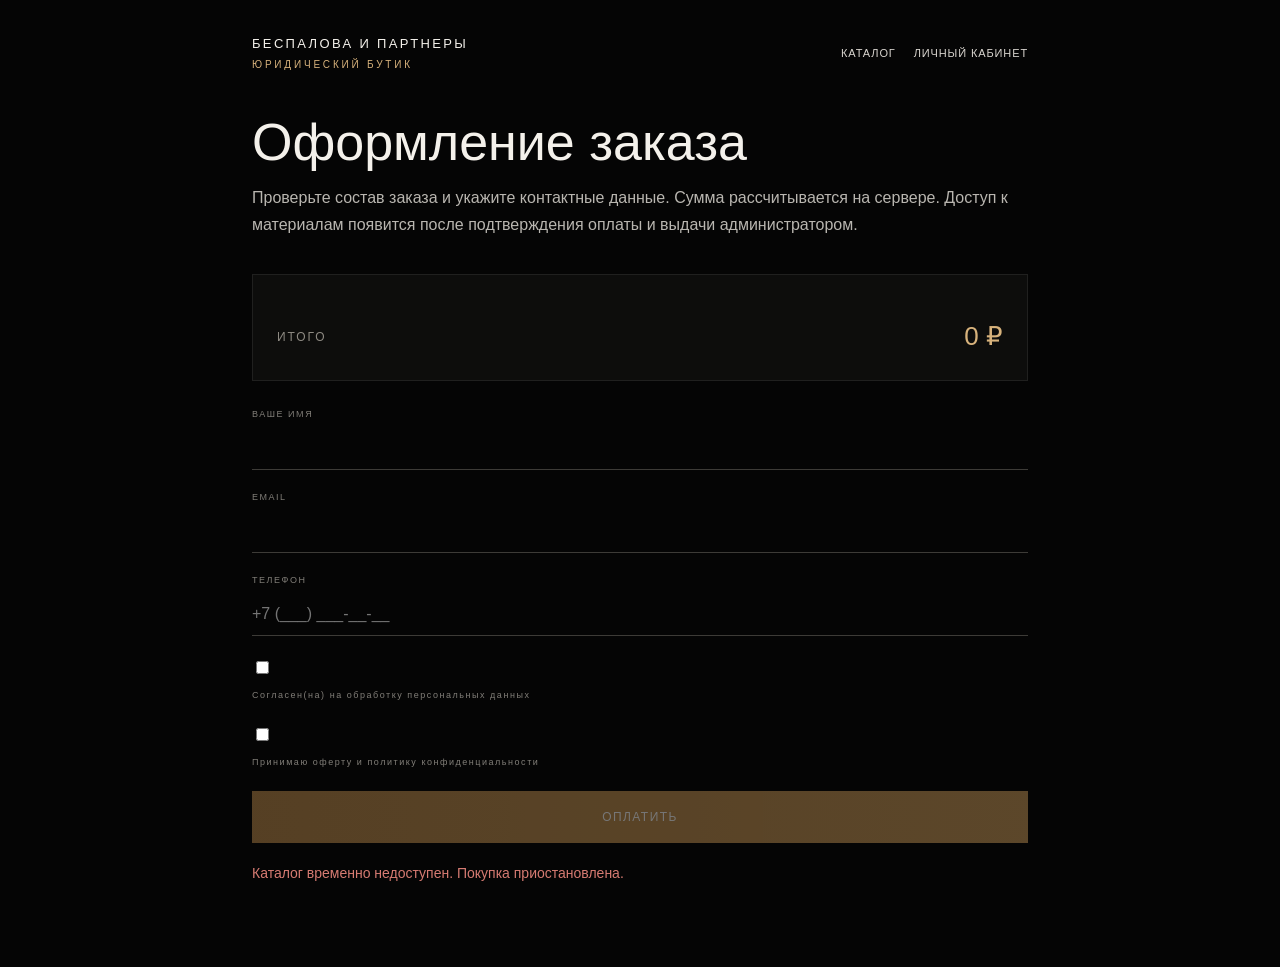
==== checkout/index.html @ 85e5733b "P7 public checkout: /checkout/ page, cart persistence, success page, no-store cache Co-authored-by: " ====
<!DOCTYPE html>
<html lang="ru">
<head>
<meta charset="utf-8"/>
<meta content="width=device-width, initial-scale=1" name="viewport"/>
<meta content="#050505" name="theme-color"/>
<meta content="Оформление заказа — Беспалова и партнеры" name="description"/>
<title>Оформление заказа — Беспалова и партнеры</title>
<style>
:root {
  --black: #050505;
  --text: #f4f1eb;
  --muted: #b9b6b0;
  --gold: #b98449;
  --gold-pale: #d7b27c;
  --line-soft: rgba(255, 255, 255, .08);
  --max: 820px;
  --ease: cubic-bezier(.22, .61, .36, 1);
}
* { box-sizing: border-box; }
html { background: var(--black); }
body {
  margin: 0;
  min-width: 320px;
  background: var(--black);
  color: var(--text);
  font-family: "Montserrat", "Segoe UI", Arial, sans-serif;
}
a { color: inherit; text-decoration: none; }
button, input { font: inherit; color: inherit; }
.wrap { width: min(100%, var(--max)); margin: 0 auto; padding: 36px 22px 80px; }
.top {
  display: flex;
  justify-content: space-between;
  gap: 16px;
  align-items: center;
  margin-bottom: 42px;
}
.brand { letter-spacing: .18em; font-size: 13px; }
.brand small { display: block; margin-top: 8px; color: var(--gold-pale); font-size: 10px; letter-spacing: .28em; }
.top-links { display: flex; gap: 18px; font-size: 11px; letter-spacing: .08em; color: #d9d5cf; }
.top-links a:hover { color: var(--gold-pale); }
h1 { margin: 0 0 12px; font-weight: 300; font-size: clamp(34px, 6vw, 52px); }
.lead { margin: 0 0 36px; color: var(--muted); line-height: 1.7; }
.panel {
  border: 1px solid var(--line-soft);
  background: #0d0d0c;
  padding: 28px 24px;
  margin-bottom: 28px;
}
.checkout-item {
  display: flex;
  justify-content: space-between;
  gap: 16px;
  padding: 16px 0;
  border-bottom: 1px solid var(--line-soft);
}
.checkout-item h3 { margin: 0; font-size: 17px; font-weight: 400; }
.checkout-item strong { color: var(--gold-pale); font-weight: 400; }
.total {
  display: flex;
  justify-content: space-between;
  align-items: center;
  margin-top: 18px;
  font-size: 12px;
  letter-spacing: .16em;
  color: #8d8982;
}
.total strong { color: var(--gold-pale); font-size: 26px; font-weight: 300; letter-spacing: 0; }
form { display: grid; gap: 22px; }
label { display: flex; flex-direction: column; gap: 8px; }
label > span { color: #817e78; font-size: 9px; letter-spacing: .17em; }
input[type="text"], input[type="email"], input[type="tel"] {
  width: 100%;
  border: 0;
  border-bottom: 1px solid #3d3b37;
  background: transparent;
  padding: 12px 0;
  outline: none;
}
input:focus { border-color: var(--gold); }
.consent { display: flex; gap: 12px; align-items: flex-start; font-size: 13px; color: #b9b6b0; line-height: 1.5; }
.consent input { margin-top: 3px; }
.button {
  border: 0;
  min-height: 52px;
  padding: 0 24px;
  cursor: pointer;
  letter-spacing: .12em;
  font-size: 12px;
}
.button:disabled { opacity: .45; cursor: not-allowed; }
.button-gold { background: linear-gradient(90deg, #b88749 0%, #c69757 100%); color: #fff; }
.checkout-message { min-height: 22px; color: var(--gold-pale); font-size: 14px; }
.checkout-message.error { color: #d67b72; }
</style>
</head>
<body>
<div class="wrap">
  <div class="top">
    <a class="brand" href="/">БЕСПАЛОВА И ПАРТНЕРЫ<small>ЮРИДИЧЕСКИЙ БУТИК</small></a>
    <div class="top-links">
      <a href="/#products">КАТАЛОГ</a>
      <a href="/account">ЛИЧНЫЙ КАБИНЕТ</a>
    </div>
  </div>
  <h1>Оформление заказа</h1>
  <p class="lead">Проверьте состав заказа и укажите контактные данные. Сумма рассчитывается на сервере. Доступ к материалам появится после подтверждения оплаты и выдачи администратором.</p>

  <div class="panel">
    <div id="checkoutItems"></div>
    <div class="total"><span>ИТОГО</span><strong id="checkoutTotal">0 ₽</strong></div>
  </div>

  <form id="checkoutForm" novalidate>
    <label>
      <span>ВАШЕ ИМЯ</span>
      <input autocomplete="name" id="checkoutName" name="name" required type="text"/>
    </label>
    <label>
      <span>EMAIL</span>
      <input autocomplete="email" id="checkoutEmail" name="email" required type="email"/>
    </label>
    <label>
      <span>ТЕЛЕФОН</span>
      <input autocomplete="tel" id="checkoutPhone" name="phone" placeholder="+7 (___) ___-__-__" required type="tel" minlength="7" maxlength="40"/>
    </label>
    <label class="consent">
      <input id="consentPersonal" name="consent_personal_data" required type="checkbox"/>
      <span>Согласен(на) на обработку персональных данных</span>
    </label>
    <label class="consent">
      <input id="consentOffer" name="consent_offer" required type="checkbox"/>
      <span>Принимаю оферту и политику конфиденциальности</span>
    </label>
    <button class="button button-gold" disabled id="payButton" type="submit">ОПЛАТИТЬ</button>
    <div aria-live="polite" class="checkout-message" id="checkoutMessage" role="status"></div>
  </form>
</div>
<script src="/assets/js/config.uat.js?v=20260907-co"></script>
<script src="/assets/js/api-client.js?v=20260907-co"></script>
<script src="/assets/js/cart-store.js?v=20260907-co"></script>
<script src="/assets/js/checkout.js?v=20260907-co"></script>
</body>
</html>
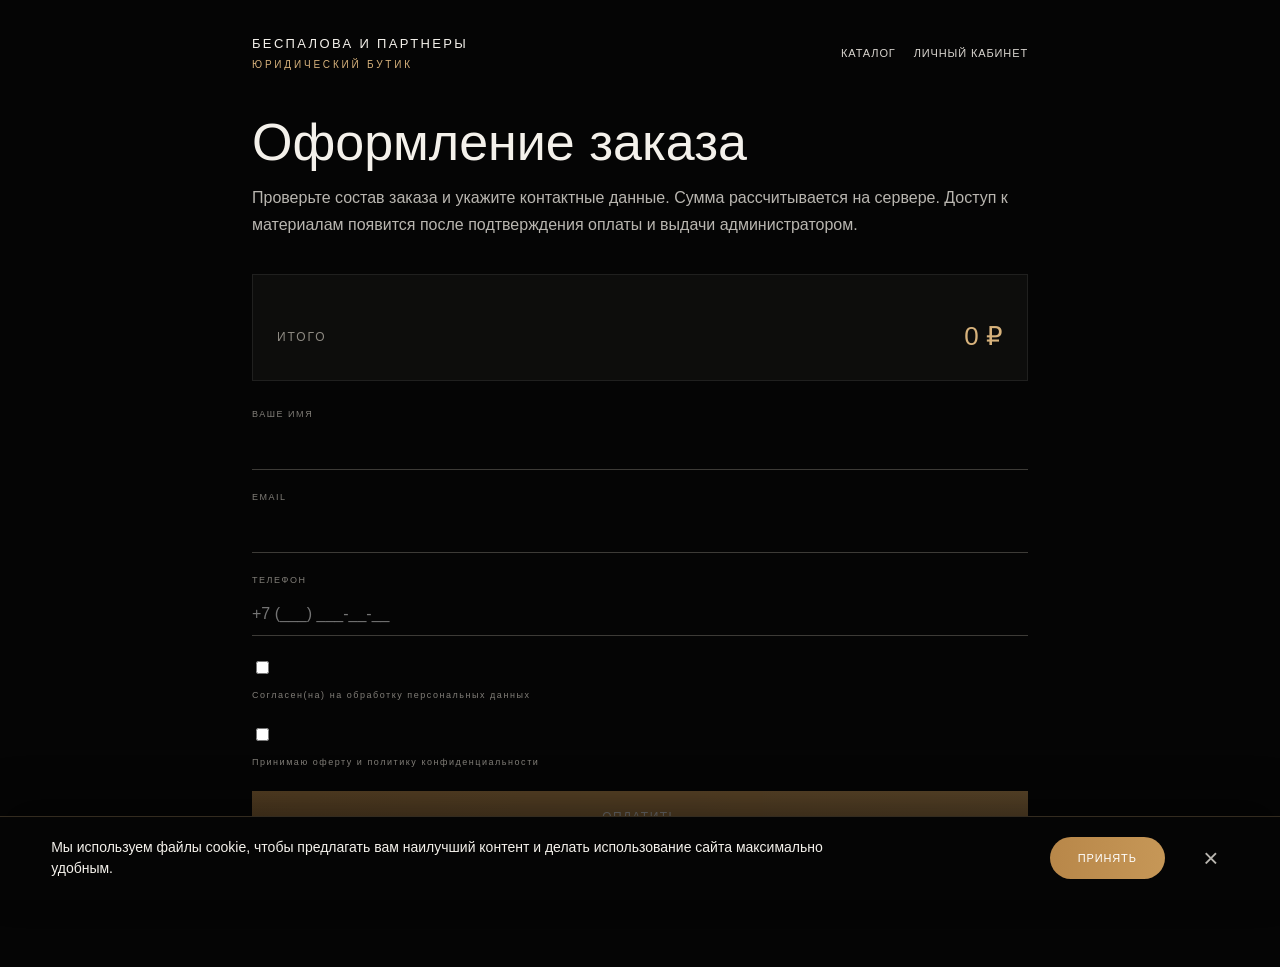
==== commit cf7eb672: "Show cookie consent on public pages and add the full-width Концентрат реализации offer. Co-authored-" ====
--- a/checkout/index.html
+++ b/checkout/index.html
@@ -6,6 +6,7 @@
 <meta content="#050505" name="theme-color"/>
 <meta content="Оформление заказа — Беспалова и партнеры" name="description"/>
 <title>Оформление заказа — Беспалова и партнеры</title>
+<link rel="stylesheet" href="/assets/design/cookie-banner.css?v=20260923-cookie"/>
 <style>
 :root {
   --black: #050505;
@@ -123,7 +124,7 @@
     </label>
     <label>
       <span>ТЕЛЕФОН</span>
-      <input autocomplete="tel" id="checkoutPhone" name="phone" placeholder="+7 (___) ___-__-__" required type="tel" minlength="7" maxlength="40"/>
+      <input autocomplete="tel" id="checkoutPhone" inputmode="tel" maxlength="18" minlength="7" name="phone" pattern="\+7 \(\d{3}\) \d{3}-\d{2}-\d{2}" placeholder="+7 (___) ___-__-__" required type="tel"/>
     </label>
     <label class="consent">
       <input id="consentPersonal" name="consent_personal_data" required type="checkbox"/>
@@ -137,9 +138,18 @@
     <div aria-live="polite" class="checkout-message" id="checkoutMessage" role="status"></div>
   </form>
 </div>
+<div class="cookie-banner" hidden data-cookie-banner role="dialog" aria-label="Согласие на использование cookie">
+  <div class="cookie-banner__text">
+    <p>Мы используем файлы cookie, чтобы предлагать вам наилучший контент и делать использование сайта максимально удобным.</p>
+    <a class="cookie-banner__policy" data-cookie-policy hidden rel="noopener noreferrer" target="_blank">Политика конфиденциальности.</a>
+  </div>
+  <button class="cookie-banner__accept" data-cookie-accept type="button">принять</button>
+  <button aria-label="Закрыть" class="cookie-banner__close" data-cookie-dismiss type="button">×</button>
+</div>
 <script src="/assets/js/config.uat.js?v=20260907-co"></script>
 <script src="/assets/js/api-client.js?v=20260907-co"></script>
 <script src="/assets/js/cart-store.js?v=20260907-co"></script>
-<script src="/assets/js/checkout.js?v=20260907-co"></script>
+<script src="/assets/js/checkout.js?v=20260918-g2"></script>
+<script src="/assets/js/cookie-banner.js?v=20260923-cookie"></script>
 </body>
 </html>
--- a/assets/design/cookie-banner.css
+++ b/assets/design/cookie-banner.css
@@ -0,0 +1,119 @@
+.cookie-banner {
+  position: fixed;
+  left: 0;
+  right: 0;
+  bottom: 0;
+  z-index: 90;
+  display: grid;
+  grid-template-columns: minmax(0, 1fr) auto auto;
+  align-items: center;
+  gap: 18px 28px;
+  padding: 20px clamp(18px, 4vw, 56px);
+  background: #050505;
+  color: #f4f1eb;
+  border-top: 1px solid rgba(215, 178, 124, .22);
+  box-shadow: 0 -16px 40px rgba(0, 0, 0, .42);
+}
+
+.cookie-banner[hidden] {
+  display: none !important;
+}
+
+.cookie-banner__text {
+  min-width: 0;
+  display: grid;
+  gap: 8px;
+}
+
+.cookie-banner__text p {
+  margin: 0;
+  max-width: 820px;
+  font-family: "Montserrat", "Segoe UI", Arial, sans-serif;
+  font-size: 14px;
+  font-weight: 300;
+  line-height: 1.55;
+  color: #f4f1eb;
+}
+
+.cookie-banner__policy {
+  width: fit-content;
+  color: #d7b27c;
+  font-family: "Montserrat", "Segoe UI", Arial, sans-serif;
+  font-size: 13px;
+  font-weight: 400;
+  line-height: 1.4;
+  text-decoration: underline;
+  text-underline-offset: 3px;
+}
+
+.cookie-banner__policy:hover {
+  color: #e8c896;
+}
+
+.cookie-banner__policy[hidden] {
+  display: none !important;
+}
+
+.cookie-banner__accept {
+  min-height: 42px;
+  padding: 0 28px;
+  border: 0;
+  border-radius: 999px;
+  background: linear-gradient(90deg, #b88749, #c69757);
+  color: #fff;
+  font-family: "Montserrat", "Segoe UI", Arial, sans-serif;
+  font-size: 11px;
+  font-weight: 500;
+  letter-spacing: .08em;
+  text-transform: uppercase;
+  cursor: pointer;
+}
+
+.cookie-banner__accept:hover {
+  filter: brightness(1.06);
+}
+
+.cookie-banner__close {
+  width: 36px;
+  height: 36px;
+  padding: 0;
+  border: 0;
+  background: transparent;
+  color: #b9b6b0;
+  font-size: 26px;
+  line-height: 1;
+  cursor: pointer;
+}
+
+.cookie-banner__close:hover {
+  color: #f4f1eb;
+}
+
+@media (max-width: 720px) {
+  .cookie-banner {
+    grid-template-columns: minmax(0, 1fr) auto;
+    grid-template-areas:
+      "text close"
+      "accept accept";
+    gap: 14px 12px;
+    padding: 16px 16px 18px;
+  }
+
+  .cookie-banner__text {
+    grid-area: text;
+  }
+
+  .cookie-banner__text p {
+    font-size: 13px;
+  }
+
+  .cookie-banner__accept {
+    grid-area: accept;
+    width: 100%;
+  }
+
+  .cookie-banner__close {
+    grid-area: close;
+    justify-self: end;
+  }
+}
